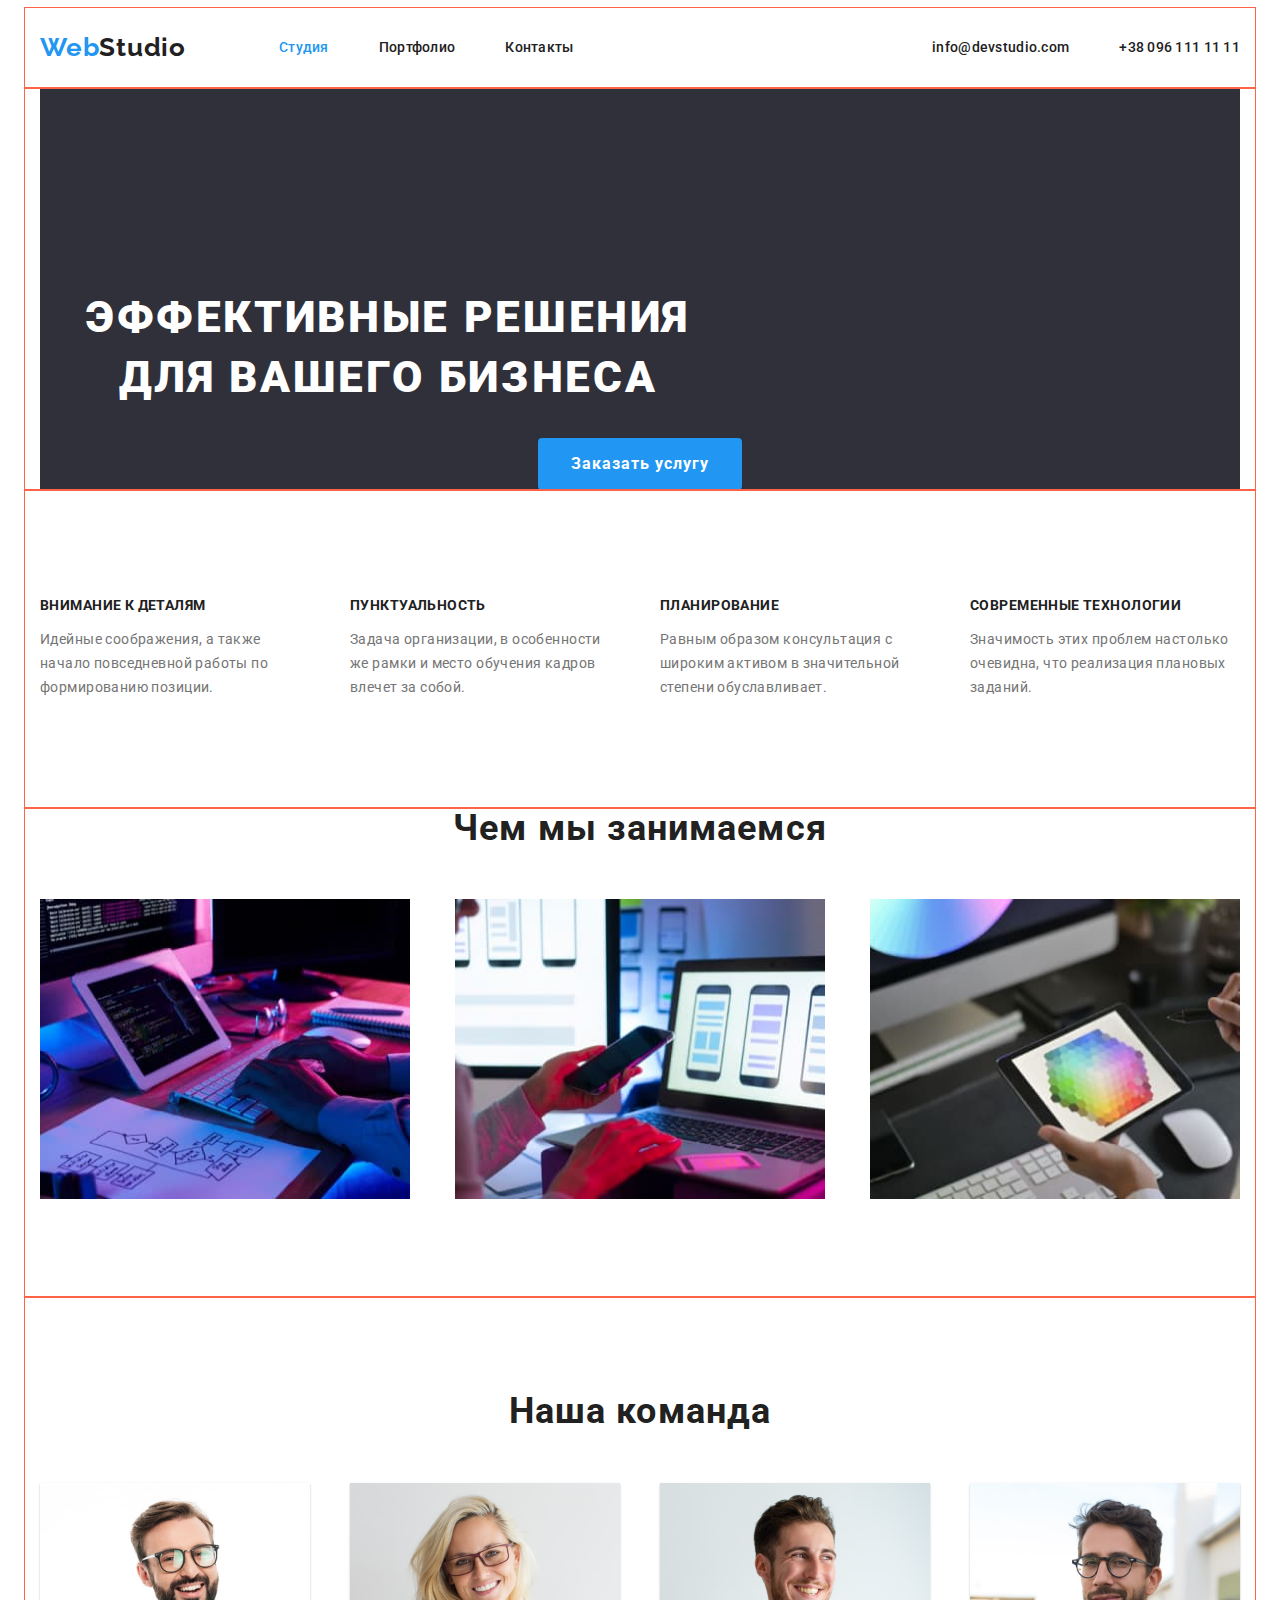
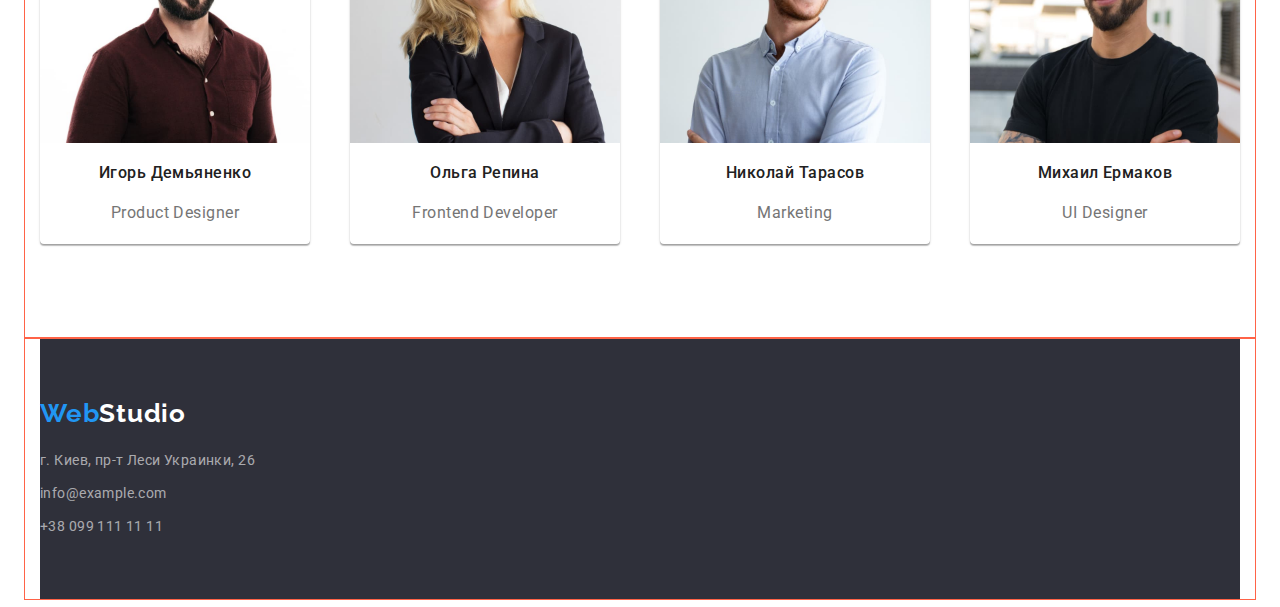
==== index.html @ ff55be80 "Добавляет флекс-боксы на первую и вторую страницу" ====
<!DOCTYPE html>
<html lang="ru">
  <head>
    <meta charset="UTF-8" />
    <meta http-equiv="X-UA-Compatible" content="IE=edge" />
    <meta name="viewport" content="width=device-width, initial-scale=1.0" />
    <link rel="preconnect" href="https://fonts.googleapis.com" />
    <link rel="preconnect" href="https://fonts.gstatic.com" crossorigin />
    <link
      href="https://fonts.googleapis.com/css2?family=Raleway:wght@700&family=Roboto:wght@400;500;700;900&display=swap"
      rel="stylesheet"
    />
    <link rel="stylesheet" href="https://cdnjs.cloudflare.com/ajax/libs/modern-normalize/1.1.0/modern-normalize.min.css" integrity="sha512-wpPYUAdjBVSE4KJnH1VR1HeZfpl1ub8YT/NKx4PuQ5NmX2tKuGu6U/JRp5y+Y8XG2tV+wKQpNHVUX03MfMFn9Q==" crossorigin="anonymous" referrerpolicy="no-referrer" />    <link rel="stylesheet" href="./css/style.css" />
    <title>WebStudio</title>
  </head>
  <body>
    <!-- Шапка сайта -->
    <div class="container">
      <header class="head-nav">
        <nav class="nav-logo">
          <a href="./index.html" class="logo link"
            >Web<Studio class="logoblack">Studio</span></a
          >
          <ul class="site-nav list">
            <li class="site-nav-item"><a href="./index.html" class="link current">Студия</a></li>
            <li class="site-nav-item"><a href="./portfolio.html" class="link">Портфолио</a></li>
            <li class="site-nav-item"><a href="" class="link">Контакты</a></li>
          </ul>
        </nav>
        <ul class="site-nav-contacts list">
          <li class="site-contact-item"><a href="" class="link link-contact">info@devstudio.com</a></li>
          <li class="site-contact-item"><a href="" class="link link-contact">+38 096 111 11 11</a></li>
        </ul>
    </header>
    </div>
    <main>
      <!-- Секция с банером -->
      <div class="container">
         <section class="promo">
          <h1 class="h1">Эффективные решения для вашего бизнеса</h1>
          <button type="button" class="btn-hero">Заказать услугу</button>
        </section>
      </div>
      <!-- Секция с преимуществоми -->
      <div class="container">
        <section class="features">
        <h2 hidden class="section-title">Особенности</h2>
        <ul class="list futures-section">
          <li class="futures-list">
            <h3 class="features-title">Внимание к деталям</h3>
            <p class="features-p">
              Идейные соображения, а также начало повседневной работы по
              формированию позиции.
            </p>
          </li>
          <li class="futures-list">
            <h3 class="features-title">Пунктуальность</h3>
            <p class="features-p">
              Задача организации, в особенности же рамки и место обучения кадров
              влечет за собой.
            </p>
          </li>
          <li class="futures-list">
            <h3 class="features-title">Планирование</h3>
            <p class="features-p">
              Равным образом консультация с широким активом в значительной
              степени обуславливает.
            </p>
          </li>
          <li class="futures-list">
            <h3 class="features-title">Современные технологии</h3>
            <p class="features-p">
              Значимость этих проблем настолько очевидна, что реализация
              плановых заданий.
            </p>
          </li>
        </ul>
      </section>
      </div>
      <!-- Секция "Чем занимаемся" -->
      <div class="container">
        <section class="activity">
        <h2 class="title-section">Чем мы занимаемся</h2>
        <ul class="section-product list">
          <li>
            <a href=""
              ><img
                src="./images/box-1.jpg"
                alt="Поддержка"
                width="370"
                height="300"
              />
            </a>
          </li>
          <li>
            <a href=""
              ><img
                src="./images/box-2.jpg"
                alt="Модернизация"
                width="370"
                height="300"
              />
            </a>
          </li>
          <li>
            <a href=""
              ><img
                src="./images/box-3.jpg"
                alt="Оптимизация"
                width="370"
                height="300"
              />
            </a>
          </li>
        </ul>
      </section>
      </div>
      <!-- Наша команда -->
      <div class="container">
        <section class="team">
        <h2 class="title-section">Наша команда</h2>
        <ul class="section-team list">
          <li class="team-list">
            <img
              src="./images/img-1.jpg"
              alt="Игорь Демьяненко"
              width="270"
              height="260"
            />
            <h3 class="title-team">Игорь Демьяненко</h3>
            <p lang="en" class="team-p">Product Designer</p>
          </li>
          <li class="team-list">
            <img
              src="./images/img-2.jpg"
              alt="Ольга Репина"
              width="270"
              height="260"
            />
            <h3 class="title-team">Ольга Репина</h3>
            <p lang="en" class="team-p">Frontend Developer</p>
          </li>
          <li class="team-list">
            <img
              src="./images/img-3.jpg"
              alt="Николай Тарасов"
              width="270"
              height="260"
            />
            <h3 class="title-team">Николай Тарасов</h3>
            <p lang="en" class="team-p">Marketing</p>
          </li>
          <li class="team-list">
            <img
              src="./images/img-4.jpg"
              alt="Михаил Ермаков"
              width="270"
              height="260"
            />
            <h3 class="title-team">Михаил Ермаков</h3>
            <p lang="en" class="team-p">UI Designer</p>
          </li>
        </ul>
      </section>
      </div>
    </main>
    <!-- Футер -->
   <div class="container">
      <footer class="footer">
      <a href="./index.html" class="logo link"
        >Web<span class="logo-white">Studio</span></a
      >
      <address>
        <ul class="address-list list">
          <li class="address-item"><a href="" class="link address-contact">г. Киев, пр-т Леси Украинки, 26</a></li>
          <li class="address-item"><a href="mailto:info@example.com" class="link address-contact">info@example.com</a></li>
          <li class="address-item"><a href="tel:+380991111111" class="link address-contact">+38 099 111 11 11</a></li>
        </ul>
      </address>
    </footer>
   </div>
  </body>
</html>
---- css/style.css ----
:root {
  --primary-text-color: #212121;
  --secondary-text-color: #757575;
  --accent-color: #2196f3;
  --h1-color: #ffffff;
  --footer-color: #2f303a;
  --footer-address: rgba(255, 255, 255, 0.6);
  --background-filter: #f5f4fa;
}

body {
  color: var(--primary-text-color);
  font-family: Roboto, sans-serif;
}

.container {
  margin-left: auto;
  margin-right: auto;
  width: 1200px;
  padding-left: 15px;
  padding-right: 15px;
  outline: 1px solid tomato;
}

.list {
  padding: 0;
  margin: 0;
  list-style: none;
}

.link {
  text-decoration: none;
}

.section-title {
  margin: 0;
}

/* -----Хедер----- */
/* -----Лого----- */

.head-nav {
  display: flex;
  align-items: center;
}

.nav-logo {
  display: flex;
}

.nav-logo .link {
  padding-top: 24px;
  padding-bottom: 25px;
}

.logo {
  color: var(--accent-color);
  font-family: Raleway;
  font-weight: 700;
  font-size: 26px;
  line-height: 1.2;
  letter-spacing: 0.03em;
}

.logo .logoblack {
  color: var(--primary-text-color);
}

.logo .logo-white {
  color: var(--h1-color);
}
/* Навигация */
.site-nav {
  display: flex;
  margin-left: 93px;
}

.site-nav .site-nav-item + .site-nav-item {
  margin-left: 50px;
}

.site-nav .link {
  display: block;
  padding-top: 32px;
  padding-bottom: 32px;

  color: var(--primary-text-color);
  font-weight: 500;
  font-size: 14px;
  line-height: 1.14;
  letter-spacing: 0.02em;
}

.site-nav .link.current {
  color: var(--accent-color);
}

.site-nav .link:hover,
.site-nav .link:focus {
  color: var(--accent-color);
}

.site-nav-contacts {
  display: flex;
  margin-left: auto;
}

.site-contact-item + .site-contact-item {
  padding-left: 50px;
}

.site-nav-contacts .link {
  display: block;
  padding-top: 32px;
  padding-bottom: 32px;
  color: var(--primary-text-color);
  font-weight: 500;
  font-size: 14px;
  line-height: 1.14;
  letter-spacing: 0.02em;
}

.site-nav-contacts .link.current {
  color: var(--accent-color);
}

.site-nav-contacts .link:hover,
.site-nav-contacts .link:focus {
  color: var(--accent-color);
}

/* Контакты */
.site-nav .link-contact {
  color: var(--secondary-text-color);
  font-weight: 500;
  font-size: 14px;
  line-height: 1.14;
  letter-spacing: 0.02em;
}

.site-nav .link-contact:hover,
.site-nav .link-contact:focus {
  color: var(--accent-color);
}

/* Main */

.promo {
  background-color: var(--footer-color);
  text-align: center;
}

.h1 {
  /* display: block; */
  width: 696px;
  margin-top: 0;
  margin-bottom: 0;
  padding-top: 200px;
  padding-bottom: 30px;

  color: var(--h1-color);
  font-weight: 900;
  font-size: 44px;
  line-height: 1.36;
  text-align: center;
  letter-spacing: 0.06em;
  text-transform: uppercase;
}

.btn-hero {
  display: inline-block;
  border-radius: 4px;
  border: 1px solid transparent;
  padding-top: 10px;
  padding-right: 32px;
  padding-bottom: 10px;
  padding-left: 32px;
  min-width: 200px;

  background-color: var(--accent-color);
  color: var(--h1-color);
  font-family: Roboto;
  font-style: normal;
  font-weight: 700;
  font-size: 16px;
  line-height: 1.9;
  letter-spacing: 0.06em;
  align-items: center;
  text-align: center;
  cursor: pointer;
}

/* Особенности */

.futures-section {
  display: flex;
  justify-content: space-between;
  padding-top: 94px;
  padding-bottom: 94px;
}

/* .futures-list + .futures-list {
  margin-left: 30px;
}
 */
.futures-list {
  width: 270px;
}

.features-title {
  color: var(--primary-text-color);
  font-weight: 700;
  font-size: 14px;
  line-height: 1.14;
  letter-spacing: 0.03em;
  text-transform: uppercase;
}

.features-p {
  color: var(--secondary-text-color);
  font-size: 14px;
  line-height: 1.7;
  letter-spacing: 0.03em;
}

/* Чем занимаемся */

.section-product {
  display: flex;
  justify-content: space-between;
  padding-top: 50px;
  padding-bottom: 94px;
}

.title-section {
  margin-top: 0;
  margin-bottom: 0;
  color: var(--primary-text-color);
  font-weight: 700;
  font-size: 36px;
  line-height: 1.16;
  text-align: center;
  letter-spacing: 0.03em;
}

/* Команда */

.team .title-section {
  padding-top: 94px;
  padding-bottom: 50px;
}

.title-team {
  color: var(--primary-text-color);
  font-weight: 500;
  font-size: 16px;
  line-height: 1.19;
  text-align: center;
  letter-spacing: 0.03em;
}

.section-team {
  display: flex;
  justify-content: space-between;
  padding-bottom: 94px;
}

.team-list {
  box-shadow: 0px 1px 3px rgba(0, 0, 0, 0.12), 0px 1px 1px rgba(0, 0, 0, 0.14),
    0px 2px 1px rgba(0, 0, 0, 0.2);
  border-radius: 0px 0px 4px 4px;
}

.team-p {
  color: var(--secondary-text-color);
  font-size: 16px;
  line-height: 1.87;
  text-align: center;
  letter-spacing: 0.03em;
}

/* Футтер */

.footer {
  background-color: var(--footer-color);
}

.footer .logo {
  display: block;
  padding-top: 60px;
  padding-bottom: 20px;
}

.address-list {
  display: flex;
  flex-direction: column;
  padding-bottom: 60px;
}

.address-contact {
  color: var(--footer-address);
  font-style: normal;
  font-size: 14px;
  line-height: 1.71;
  letter-spacing: 0.03em;
}

.address-list .address-item + .address-item {
  margin-top: 9px;
}

.address-contact:hover,
.address-contact:focus {
  color: var(--h1-color);
}

/* Плитки второй страницы */

.filter-list {
  display: flex;
  justify-content: center;
  padding-top: 94px;
  padding-bottom: 50px;
}

.btn-filter {
  display: inline-block;
  background-color: var(--background-filter);
  height: 38px;
  border-radius: 4px;
  border: 1px solid transparent;
  padding: 6px 22px;

  font-family: Roboto;
  font-style: normal;
  font-weight: 500;
  font-size: 16px;
  line-height: 1.62;
  text-align: center;
  letter-spacing: 0.03em;
  cursor: pointer;
}

.btn-filter:hover,
.btn-filter:focus {
  background-color: var(--accent-color);
  color: var(--background-filter);
}

.filter-item {
  display: inline-block;
}

.filter-list .filter-item + .filter-item {
  padding-left: 8px;
}

.card {
  display: flex;
  flex-wrap: wrap;
  width: calc((100% - 60px) / 3);
}

.card-item {
  width: 370px;
}

.heading-card {
  color: var(--primary-text-color);
  font-weight: 700;
  font-size: 18px;
  line-height: 2;
  letter-spacing: 0.06em;
}

.description-card {
  color: var(--secondary-text-color);
  font-weight: 400;
  font-size: 16px;
  line-height: 1.87;
  letter-spacing: 0.03em;
}
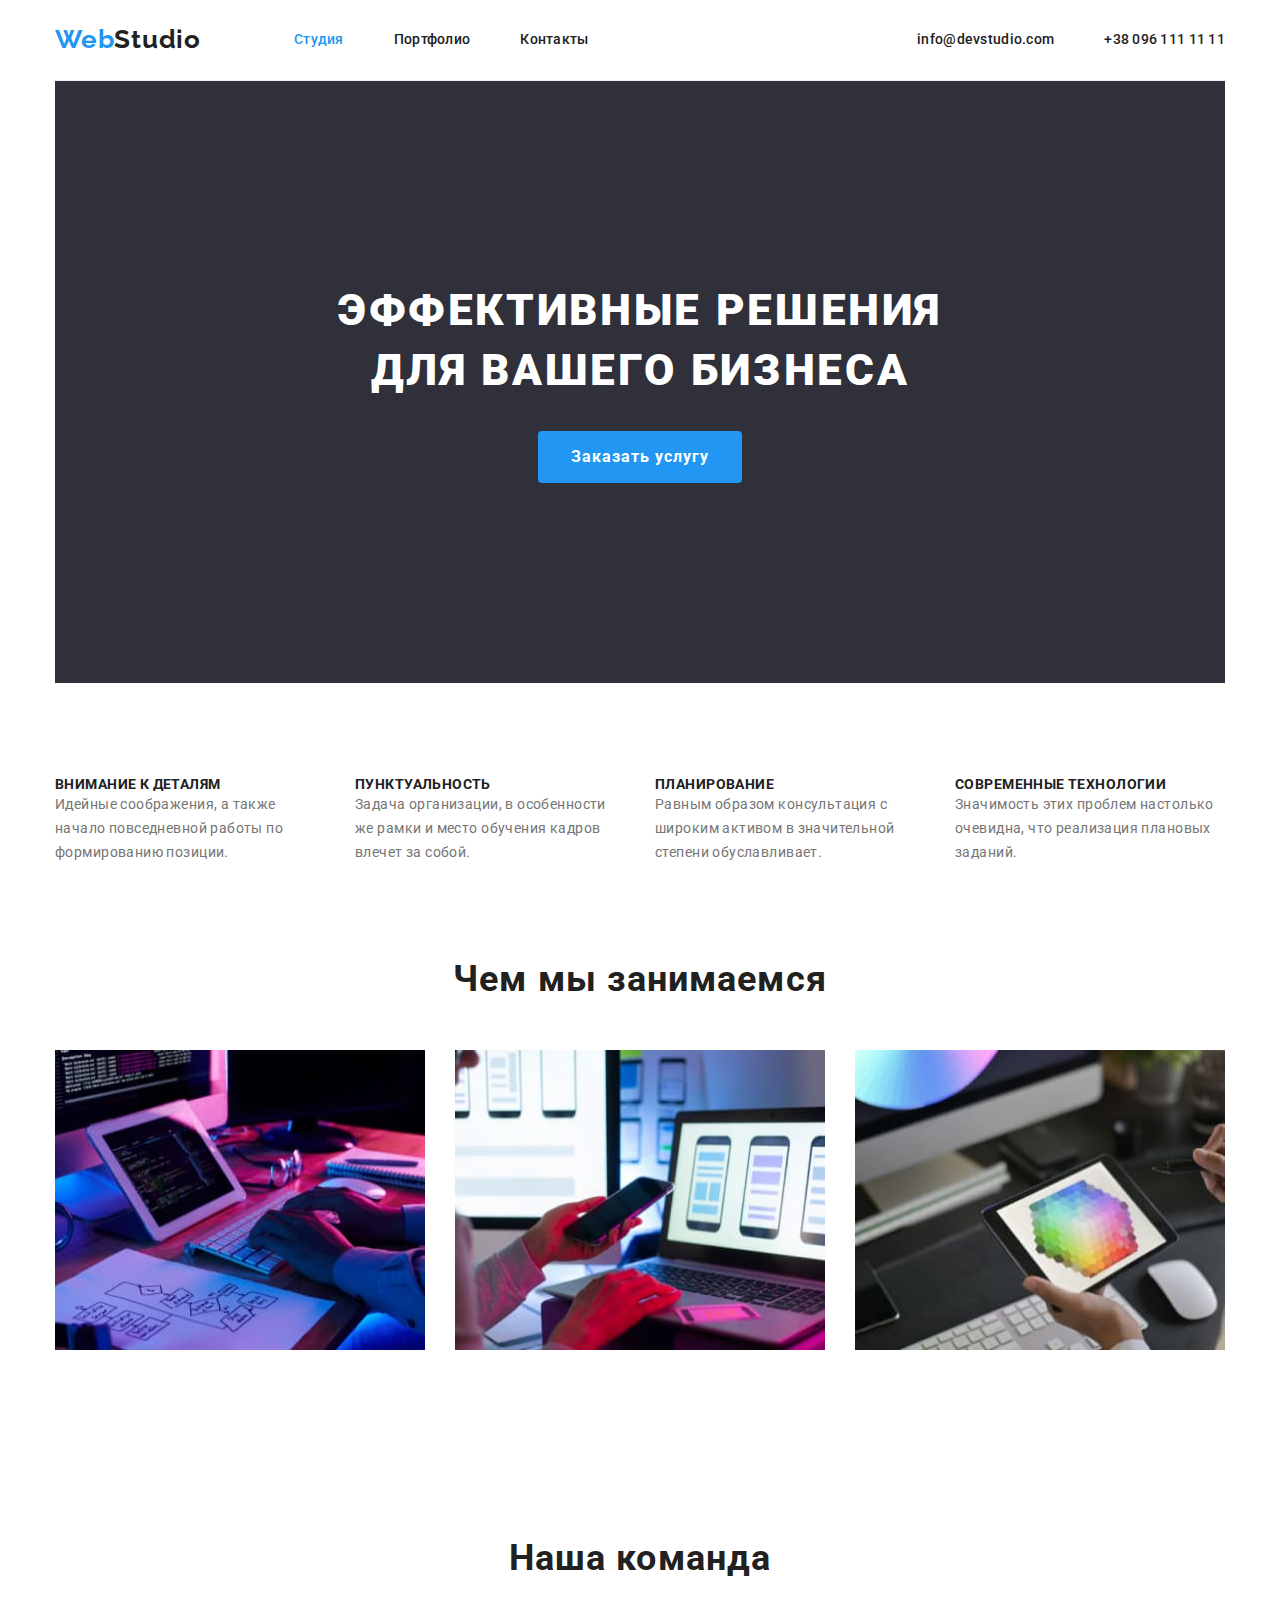
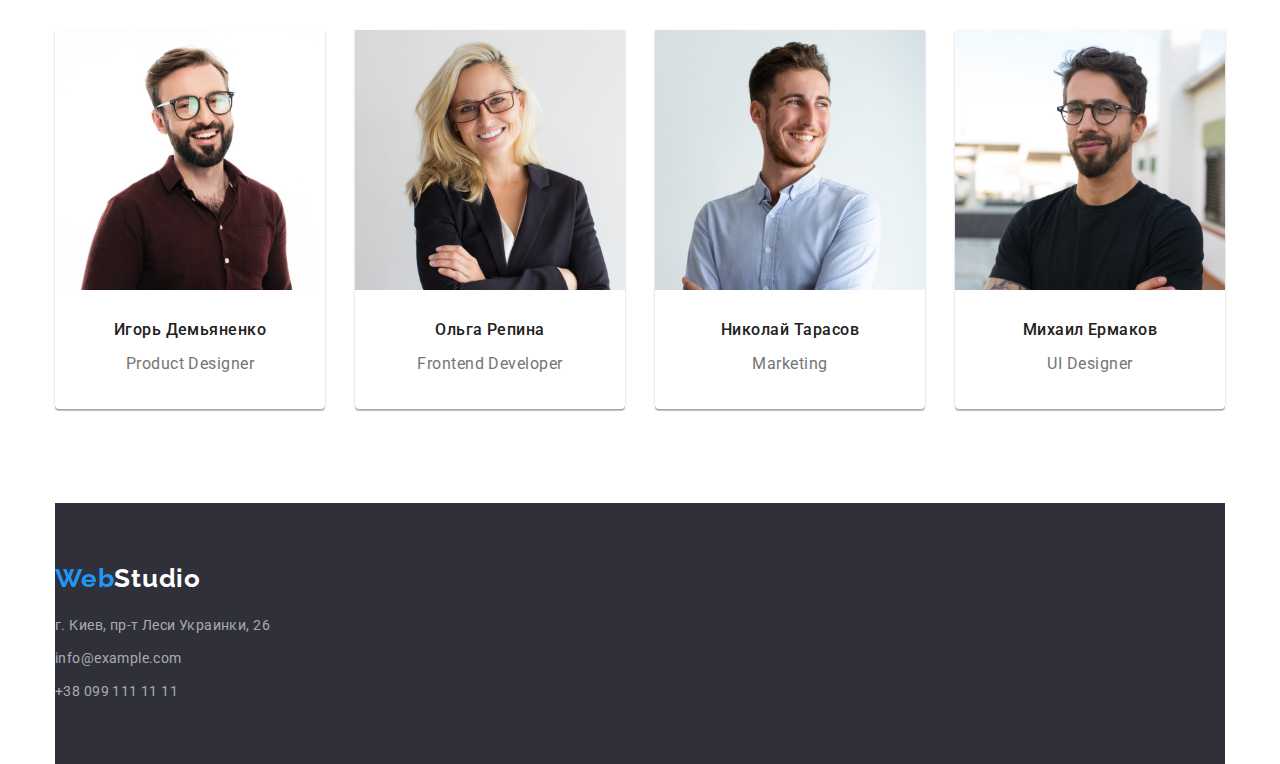
==== commit 79104d9a: "Добавляет финальную разметку страницы" ====
--- a/index.html
+++ b/index.html
@@ -10,7 +10,9 @@
       href="https://fonts.googleapis.com/css2?family=Raleway:wght@700&family=Roboto:wght@400;500;700;900&display=swap"
       rel="stylesheet"
     />
+    <link rel="stylesheet" href="./css/reset.css">
     <link rel="stylesheet" href="https://cdnjs.cloudflare.com/ajax/libs/modern-normalize/1.1.0/modern-normalize.min.css" integrity="sha512-wpPYUAdjBVSE4KJnH1VR1HeZfpl1ub8YT/NKx4PuQ5NmX2tKuGu6U/JRp5y+Y8XG2tV+wKQpNHVUX03MfMFn9Q==" crossorigin="anonymous" referrerpolicy="no-referrer" />    <link rel="stylesheet" href="./css/style.css" />
+    <link rel="stylesheet" href="./css/reset.css">
     <title>WebStudio</title>
   </head>
   <body>
--- a/css/style.css
+++ b/css/style.css
@@ -13,13 +13,16 @@
   font-family: Roboto, sans-serif;
 }
 
+img {
+  display: block;
+}
+
 .container {
   margin-left: auto;
   margin-right: auto;
   width: 1200px;
   padding-left: 15px;
   padding-right: 15px;
-  outline: 1px solid tomato;
 }
 
 .list {
@@ -32,9 +35,9 @@
   text-decoration: none;
 }
 
-.section-title {
+/* .section-title {
   margin: 0;
-}
+} */
 
 /* -----Хедер----- */
 /* -----Лого----- */
@@ -42,6 +45,7 @@
 .head-nav {
   display: flex;
   align-items: center;
+  border-bottom: 1px solid #ececec;
 }
 
 .nav-logo {
@@ -151,12 +155,10 @@
 }
 
 .h1 {
-  /* display: block; */
+  display: block;
   width: 696px;
-  margin-top: 0;
-  margin-bottom: 0;
+  margin: 0 auto;
   padding-top: 200px;
-  padding-bottom: 30px;
 
   color: var(--h1-color);
   font-weight: 900;
@@ -176,6 +178,8 @@
   padding-bottom: 10px;
   padding-left: 32px;
   min-width: 200px;
+  margin-top: 30px;
+  margin-bottom: 200px;
 
   background-color: var(--accent-color);
   color: var(--h1-color);
@@ -251,6 +255,9 @@
 }
 
 .title-team {
+  padding-top: 30px;
+  padding-bottom: 10px;
+
   color: var(--primary-text-color);
   font-weight: 500;
   font-size: 16px;
@@ -263,6 +270,7 @@
   display: flex;
   justify-content: space-between;
   padding-bottom: 94px;
+  text-align: center;
 }
 
 .team-list {
@@ -272,6 +280,8 @@
 }
 
 .team-p {
+  padding-bottom: 30px;
+
   color: var(--secondary-text-color);
   font-size: 16px;
   line-height: 1.87;
@@ -358,11 +368,18 @@
 .card {
   display: flex;
   flex-wrap: wrap;
-  width: calc((100% - 60px) / 3);
+  justify-content: space-between;
+  padding-bottom: 94px;
+  /* width: calc((100% - 60px) / 3); */
 }
 
 .card-item {
   width: 370px;
+  margin-bottom: 30px;
+}
+
+.card-item:nth-last-child(-n + 3) {
+  margin-bottom: 0;
 }
 
 .heading-card {
@@ -371,6 +388,8 @@
   font-size: 18px;
   line-height: 2;
   letter-spacing: 0.06em;
+  margin: 0;
+  padding-top: 20px;
 }
 
 .description-card {
@@ -379,4 +398,12 @@
   font-size: 16px;
   line-height: 1.87;
   letter-spacing: 0.03em;
-}
+  margin: 0;
+  padding-bottom: 20px;
+}
+
+.card-sign {
+  border: 1px solid #eeeeee;
+  box-sizing: border-box;
+  padding-left: 24px;
+}
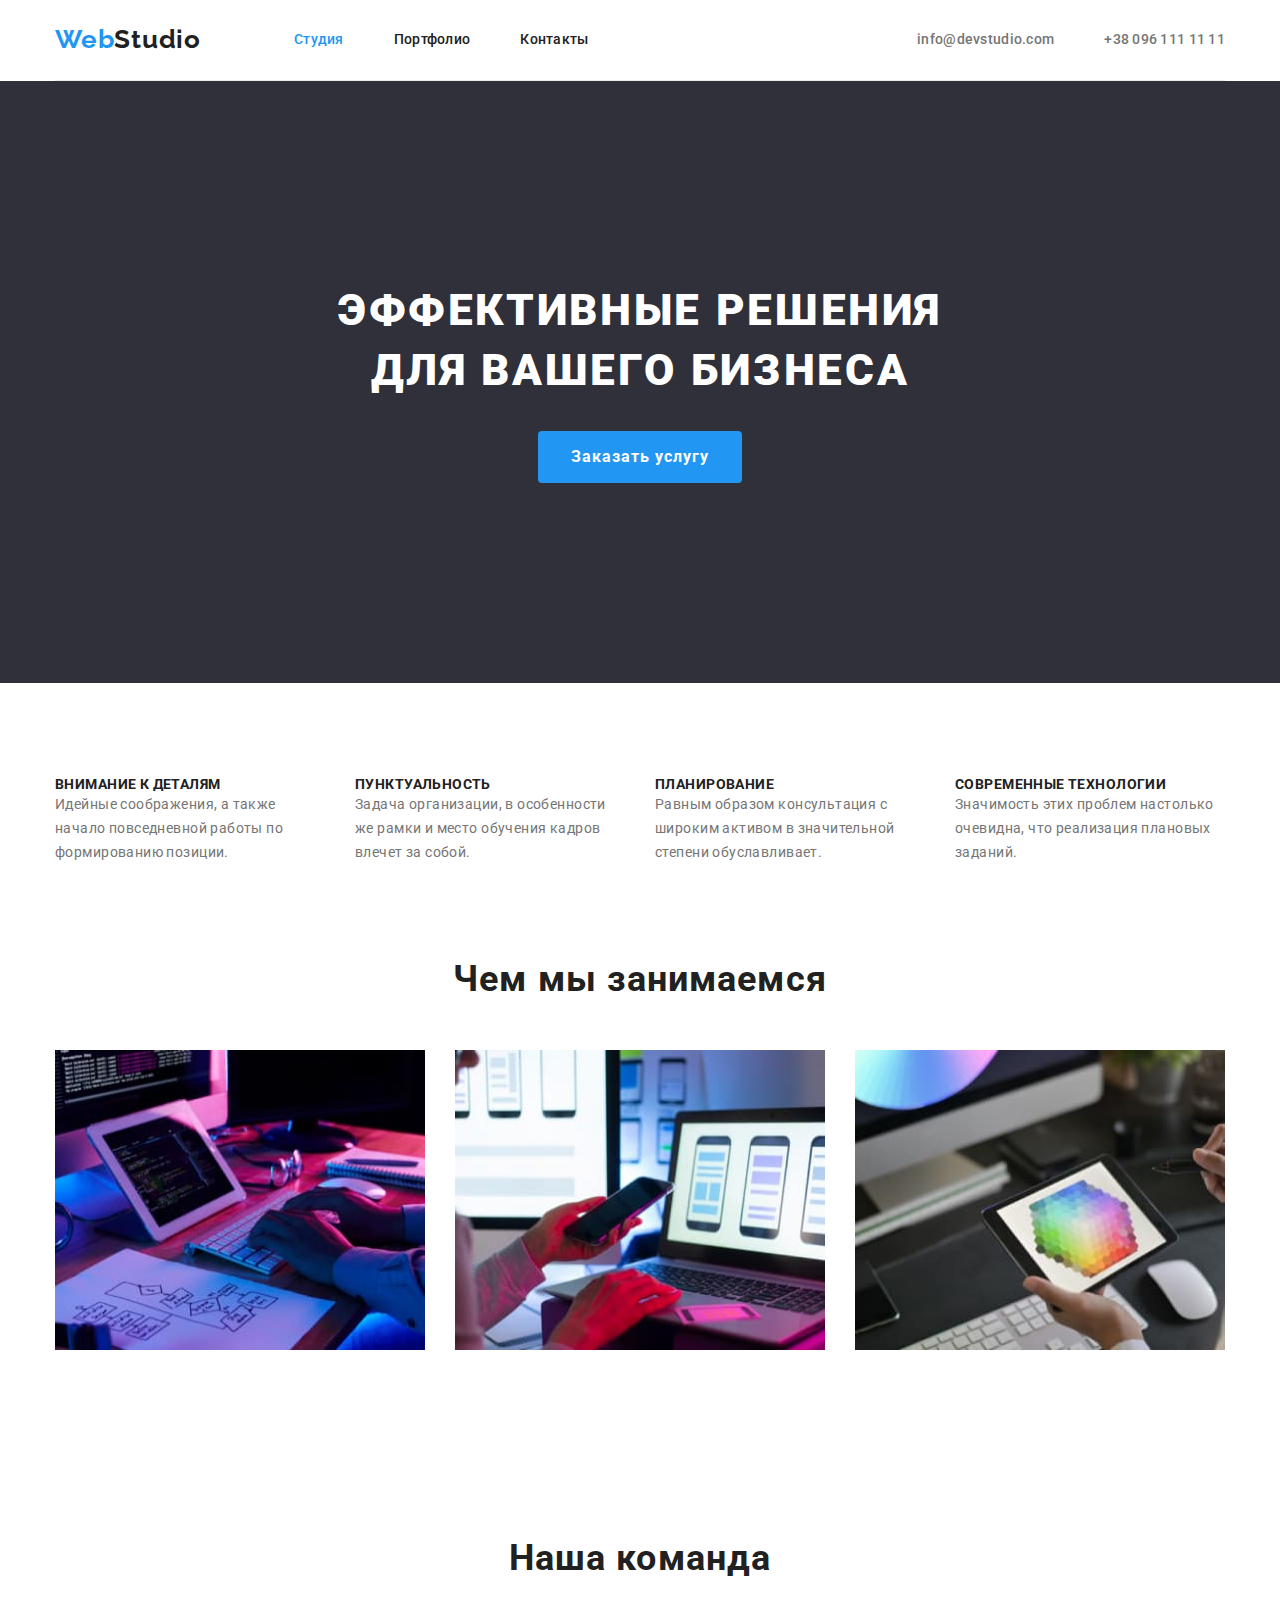
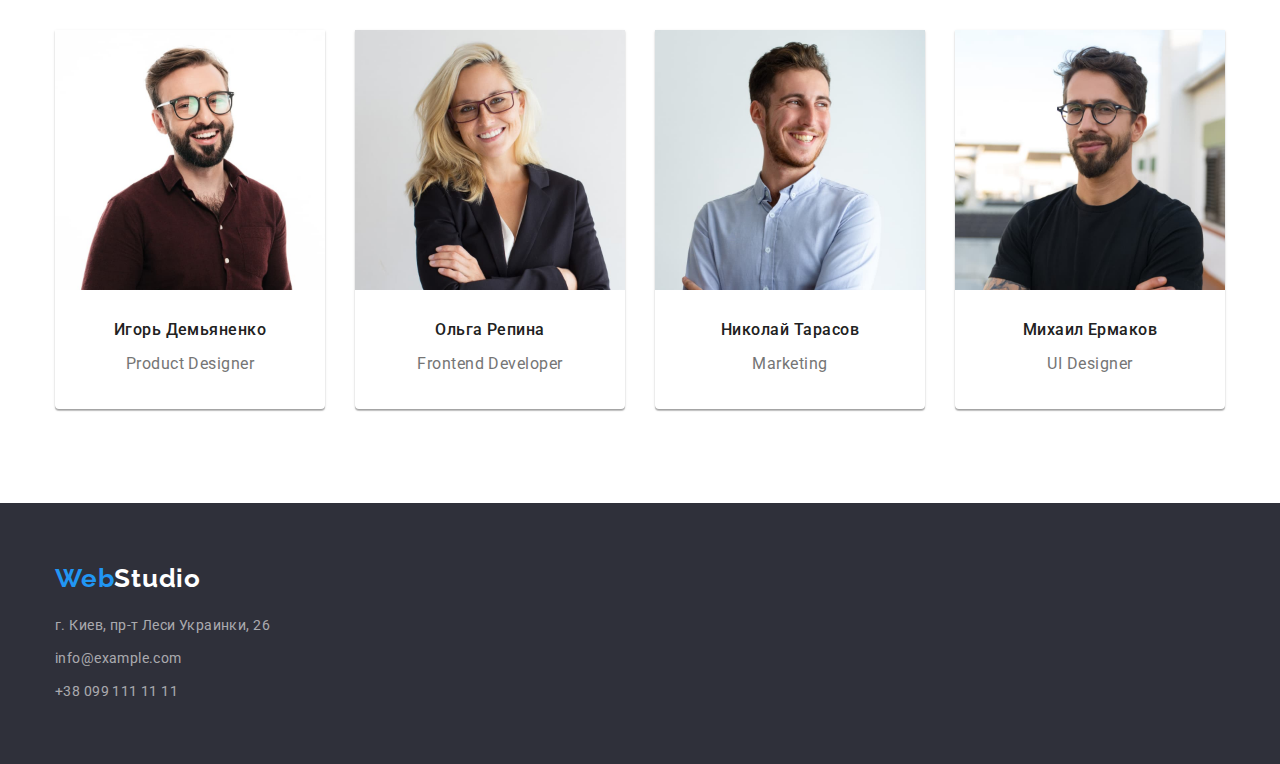
==== commit ae5976da: "Исправлены неполадки с фоном" ====
--- a/index.html
+++ b/index.html
@@ -37,12 +37,12 @@
     </div>
     <main>
       <!-- Секция с банером -->
-      <div class="container">
          <section class="promo">
+           <div class="container">
           <h1 class="h1">Эффективные решения для вашего бизнеса</h1>
           <button type="button" class="btn-hero">Заказать услугу</button>
+          </div>
         </section>
-      </div>
       <!-- Секция с преимуществоми -->
       <div class="container">
         <section class="features">
@@ -167,8 +167,8 @@
       </div>
     </main>
     <!-- Футер -->
-   <div class="container">
-      <footer class="footer">
+    <footer class="footer">
+    <div class="container">
       <a href="./index.html" class="logo link"
         >Web<span class="logo-white">Studio</span></a
       >
@@ -179,7 +179,7 @@
           <li class="address-item"><a href="tel:+380991111111" class="link address-contact">+38 099 111 11 11</a></li>
         </ul>
       </address>
-    </footer>
-   </div>
+     </div>
+   </footer>
   </body>
 </html>
--- a/css/style.css
+++ b/css/style.css
@@ -117,7 +117,7 @@
   display: block;
   padding-top: 32px;
   padding-bottom: 32px;
-  color: var(--primary-text-color);
+  color: var(--secondary-text-color);
   font-weight: 500;
   font-size: 14px;
   line-height: 1.14;
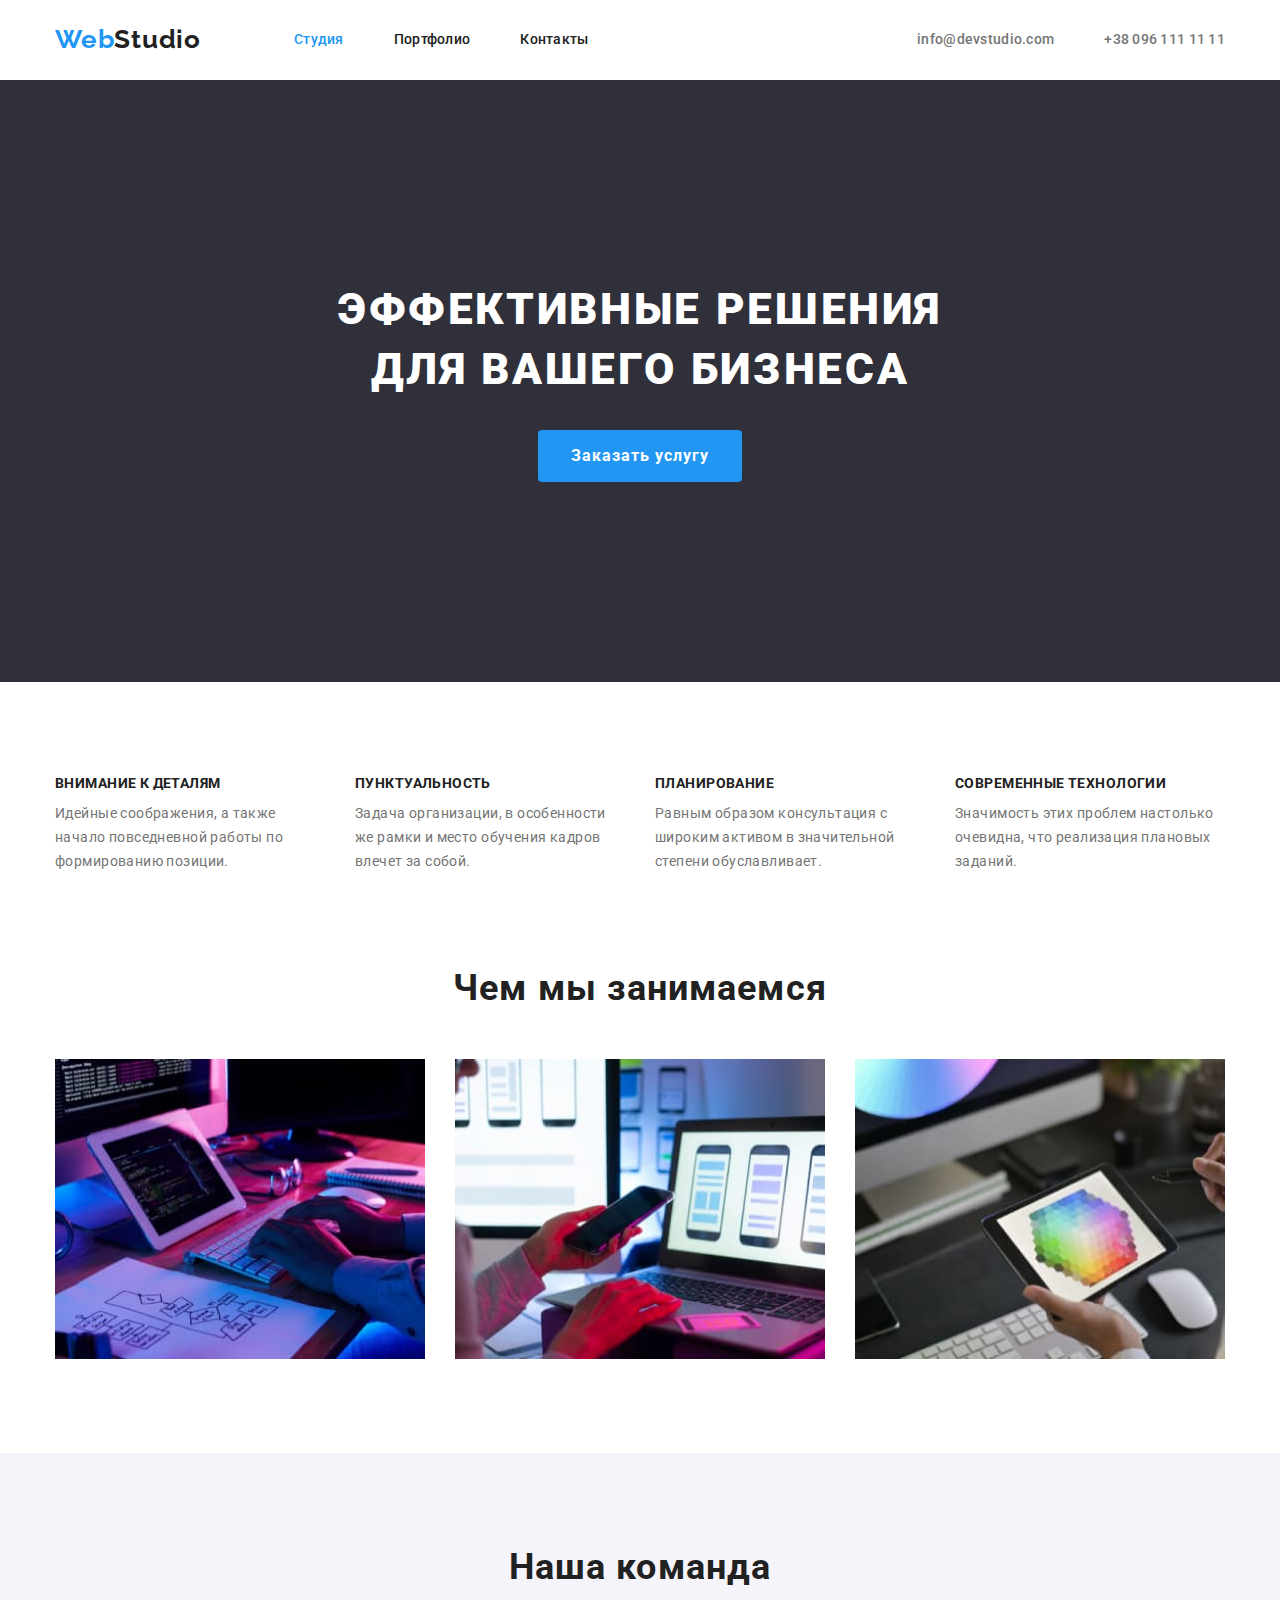
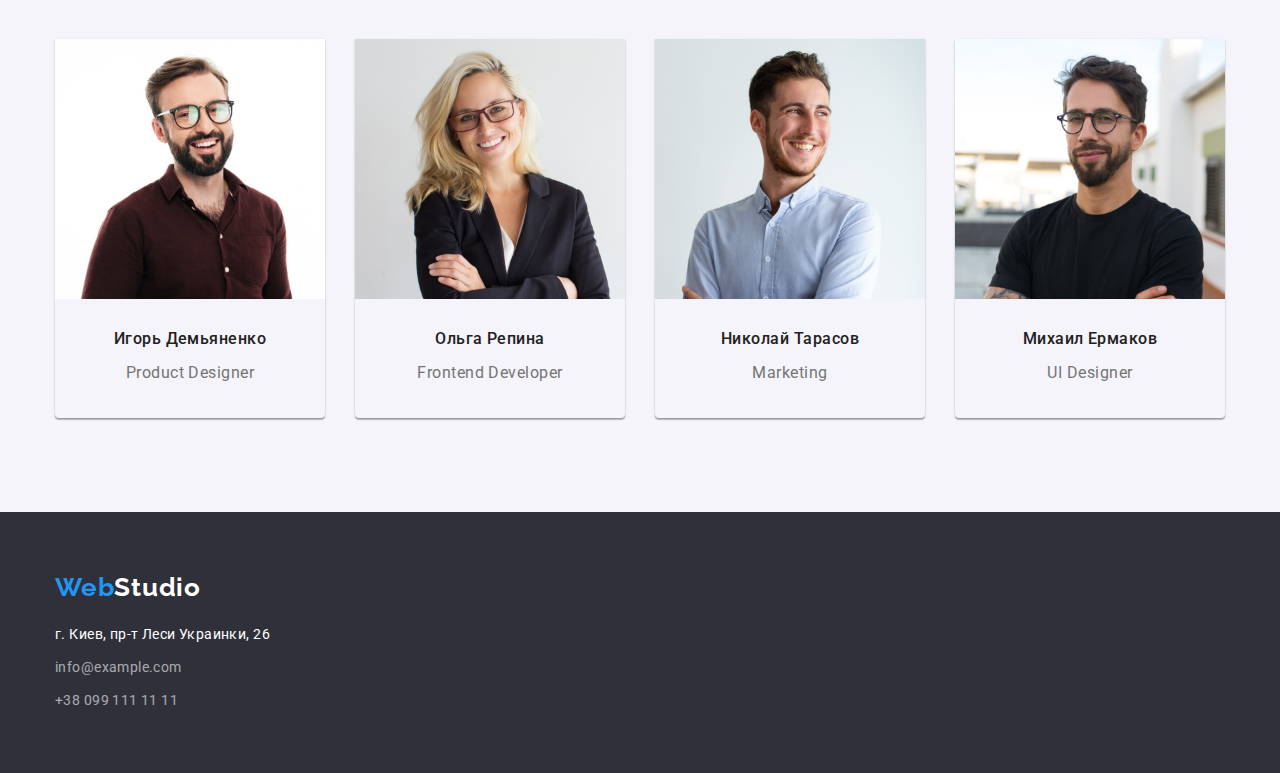
==== commit 426fd400: "Правки в стилях и верстке" ====
--- a/index.html
+++ b/index.html
@@ -39,132 +39,132 @@
       <!-- Секция с банером -->
          <section class="promo">
            <div class="container">
-          <h1 class="h1">Эффективные решения для вашего бизнеса</h1>
-          <button type="button" class="btn-hero">Заказать услугу</button>
+            <h1 class="h1">Эффективные решения для вашего бизнеса</h1>
+            <button type="button" class="btn-hero">Заказать услугу</button>
           </div>
         </section>
       <!-- Секция с преимуществоми -->
-      <div class="container">
         <section class="features">
-        <h2 hidden class="section-title">Особенности</h2>
-        <ul class="list futures-section">
-          <li class="futures-list">
-            <h3 class="features-title">Внимание к деталям</h3>
-            <p class="features-p">
-              Идейные соображения, а также начало повседневной работы по
-              формированию позиции.
-            </p>
-          </li>
-          <li class="futures-list">
-            <h3 class="features-title">Пунктуальность</h3>
-            <p class="features-p">
-              Задача организации, в особенности же рамки и место обучения кадров
-              влечет за собой.
-            </p>
-          </li>
-          <li class="futures-list">
-            <h3 class="features-title">Планирование</h3>
-            <p class="features-p">
-              Равным образом консультация с широким активом в значительной
-              степени обуславливает.
-            </p>
-          </li>
-          <li class="futures-list">
-            <h3 class="features-title">Современные технологии</h3>
-            <p class="features-p">
-              Значимость этих проблем настолько очевидна, что реализация
-              плановых заданий.
-            </p>
-          </li>
-        </ul>
+          <div class="container">
+            <h2 hidden class="section-title">Особенности</h2>
+            <ul class="list futures-section">
+              <li class="futures-list">
+                <h3 class="features-title">Внимание к деталям</h3>
+                <p class="features-p">
+                  Идейные соображения, а также начало повседневной работы по
+                  формированию позиции.
+                </p>
+              </li>
+              <li class="futures-list">
+                <h3 class="features-title">Пунктуальность</h3>
+                <p class="features-p">
+                  Задача организации, в особенности же рамки и место обучения кадров
+                  влечет за собой.
+                </p>
+              </li>
+              <li class="futures-list">
+                <h3 class="features-title">Планирование</h3>
+                <p class="features-p">
+                  Равным образом консультация с широким активом в значительной
+                  степени обуславливает.
+                </p>
+              </li>
+              <li class="futures-list">
+                <h3 class="features-title">Современные технологии</h3>
+                <p class="features-p">
+                  Значимость этих проблем настолько очевидна, что реализация
+                  плановых заданий.
+                </p>
+              </li>
+            </ul>
+          </div>
+        </section>
+      <!-- Секция "Чем занимаемся" -->
+        <section class="activity">
+          <div class="container">
+            <h2 class="title-section">Чем мы занимаемся</h2>
+            <ul class="section-product list">
+              <li>
+                <a href=""
+                  ><img
+                    src="./images/box-1.jpg"
+                    alt="Поддержка"
+                    width="370"
+                    height="300"
+                  />
+                </a>
+              </li>
+              <li>
+                <a href=""
+                  ><img
+                    src="./images/box-2.jpg"
+                    alt="Модернизация"
+                    width="370"
+                    height="300"
+                  />
+                </a>
+              </li>
+              <li>
+                <a href=""
+                  ><img
+                    src="./images/box-3.jpg"
+                    alt="Оптимизация"
+                    width="370"
+                    height="300"
+                  />
+                </a>
+              </li>
+            </ul>
+          </div>
+        </section>
+      <!-- Наша команда -->
+        <section class="team">
+           <div class="container">
+            <h2 class="title-section">Наша команда</h2>
+              <ul class="section-team list">
+                <li class="team-list">
+                  <img
+                    src="./images/img-1.jpg"
+                    alt="Игорь Демьяненко"
+                    width="270"
+                    height="260"
+                  />
+                  <h3 class="title-team">Игорь Демьяненко</h3>
+                  <p lang="en" class="team-p">Product Designer</p>
+                </li>
+                <li class="team-list">
+                  <img
+                    src="./images/img-2.jpg"
+                    alt="Ольга Репина"
+                    width="270"
+                    height="260"
+                  />
+                  <h3 class="title-team">Ольга Репина</h3>
+                  <p lang="en" class="team-p">Frontend Developer</p>
+                </li>
+                <li class="team-list">
+                  <img
+                    src="./images/img-3.jpg"
+                    alt="Николай Тарасов"
+                    width="270"
+                    height="260"
+                  />
+                  <h3 class="title-team">Николай Тарасов</h3>
+                  <p lang="en" class="team-p">Marketing</p>
+                </li>
+                <li class="team-list">
+                  <img
+                    src="./images/img-4.jpg"
+                    alt="Михаил Ермаков"
+                    width="270"
+                    height="260"
+                  />
+                  <h3 class="title-team">Михаил Ермаков</h3>
+                  <p lang="en" class="team-p">UI Designer</p>
+                </li>
+              </ul>
+        </div>
       </section>
-      </div>
-      <!-- Секция "Чем занимаемся" -->
-      <div class="container">
-        <section class="activity">
-        <h2 class="title-section">Чем мы занимаемся</h2>
-        <ul class="section-product list">
-          <li>
-            <a href=""
-              ><img
-                src="./images/box-1.jpg"
-                alt="Поддержка"
-                width="370"
-                height="300"
-              />
-            </a>
-          </li>
-          <li>
-            <a href=""
-              ><img
-                src="./images/box-2.jpg"
-                alt="Модернизация"
-                width="370"
-                height="300"
-              />
-            </a>
-          </li>
-          <li>
-            <a href=""
-              ><img
-                src="./images/box-3.jpg"
-                alt="Оптимизация"
-                width="370"
-                height="300"
-              />
-            </a>
-          </li>
-        </ul>
-      </section>
-      </div>
-      <!-- Наша команда -->
-      <div class="container">
-        <section class="team">
-        <h2 class="title-section">Наша команда</h2>
-        <ul class="section-team list">
-          <li class="team-list">
-            <img
-              src="./images/img-1.jpg"
-              alt="Игорь Демьяненко"
-              width="270"
-              height="260"
-            />
-            <h3 class="title-team">Игорь Демьяненко</h3>
-            <p lang="en" class="team-p">Product Designer</p>
-          </li>
-          <li class="team-list">
-            <img
-              src="./images/img-2.jpg"
-              alt="Ольга Репина"
-              width="270"
-              height="260"
-            />
-            <h3 class="title-team">Ольга Репина</h3>
-            <p lang="en" class="team-p">Frontend Developer</p>
-          </li>
-          <li class="team-list">
-            <img
-              src="./images/img-3.jpg"
-              alt="Николай Тарасов"
-              width="270"
-              height="260"
-            />
-            <h3 class="title-team">Николай Тарасов</h3>
-            <p lang="en" class="team-p">Marketing</p>
-          </li>
-          <li class="team-list">
-            <img
-              src="./images/img-4.jpg"
-              alt="Михаил Ермаков"
-              width="270"
-              height="260"
-            />
-            <h3 class="title-team">Михаил Ермаков</h3>
-            <p lang="en" class="team-p">UI Designer</p>
-          </li>
-        </ul>
-      </section>
-      </div>
     </main>
     <!-- Футер -->
     <footer class="footer">
@@ -174,7 +174,7 @@
       >
       <address>
         <ul class="address-list list">
-          <li class="address-item"><a href="" class="link address-contact">г. Киев, пр-т Леси Украинки, 26</a></li>
+          <li class="address-item"><a href="" class="link address-contact map">г. Киев, пр-т Леси Украинки, 26</a></li>
           <li class="address-item"><a href="mailto:info@example.com" class="link address-contact">info@example.com</a></li>
           <li class="address-item"><a href="tel:+380991111111" class="link address-contact">+38 099 111 11 11</a></li>
         </ul>
--- a/css/style.css
+++ b/css/style.css
@@ -45,7 +45,6 @@
 .head-nav {
   display: flex;
   align-items: center;
-  border-bottom: 1px solid #ececec;
 }
 
 .nav-logo {
@@ -152,13 +151,14 @@
 .promo {
   background-color: var(--footer-color);
   text-align: center;
+  padding-top: 200px;
+  padding-bottom: 200px;
 }
 
 .h1 {
   display: block;
   width: 696px;
   margin: 0 auto;
-  padding-top: 200px;
 
   color: var(--h1-color);
   font-weight: 900;
@@ -179,7 +179,6 @@
   padding-left: 32px;
   min-width: 200px;
   margin-top: 30px;
-  margin-bottom: 200px;
 
   background-color: var(--accent-color);
   color: var(--h1-color);
@@ -196,11 +195,13 @@
 
 /* Особенности */
 
+.features {
+  padding-top: 94px;
+}
+
 .futures-section {
   display: flex;
   justify-content: space-between;
-  padding-top: 94px;
-  padding-bottom: 94px;
 }
 
 /* .futures-list + .futures-list {
@@ -218,6 +219,7 @@
   line-height: 1.14;
   letter-spacing: 0.03em;
   text-transform: uppercase;
+  padding-bottom: 10px;
 }
 
 .features-p {
@@ -229,11 +231,15 @@
 
 /* Чем занимаемся */
 
+.activity {
+  padding-top: 94px;
+  padding-bottom: 94px;
+}
+
 .section-product {
   display: flex;
   justify-content: space-between;
-  padding-top: 50px;
-  padding-bottom: 94px;
+  margin-top: 50px;
 }
 
 .title-section {
@@ -249,10 +255,16 @@
 
 /* Команда */
 
-.team .title-section {
+.team {
+  padding-top: 94px;
+  padding-bottom: 94px;
+  background-color: var(--background-filter);
+}
+
+/* .team .title-section {
   padding-top: 94px;
   padding-bottom: 50px;
-}
+} */
 
 .title-team {
   padding-top: 30px;
@@ -269,8 +281,8 @@
 .section-team {
   display: flex;
   justify-content: space-between;
-  padding-bottom: 94px;
-  text-align: center;
+  text-align: center;
+  margin-top: 50px;
 }
 
 .team-list {
@@ -293,18 +305,18 @@
 
 .footer {
   background-color: var(--footer-color);
+  padding-top: 60px;
+  padding-bottom: 60px;
 }
 
 .footer .logo {
   display: block;
-  padding-top: 60px;
-  padding-bottom: 20px;
+  margin-bottom: 20px;
 }
 
 .address-list {
   display: flex;
   flex-direction: column;
-  padding-bottom: 60px;
 }
 
 .address-contact {
@@ -315,6 +327,10 @@
   letter-spacing: 0.03em;
 }
 
+.map {
+  color: var(--h1-color);
+}
+
 .address-list .address-item + .address-item {
   margin-top: 9px;
 }
@@ -326,11 +342,16 @@
 
 /* Плитки второй страницы */
 
+.card-container {
+  border-top: 1px solid #ececec;
+  padding-top: 94px;
+  padding-bottom: 94px;
+}
+
 .filter-list {
   display: flex;
   justify-content: center;
-  padding-top: 94px;
-  padding-bottom: 50px;
+  margin-bottom: 50px;
 }
 
 .btn-filter {
@@ -369,7 +390,6 @@
   display: flex;
   flex-wrap: wrap;
   justify-content: space-between;
-  padding-bottom: 94px;
   /* width: calc((100% - 60px) / 3); */
 }
 
@@ -389,7 +409,6 @@
   line-height: 2;
   letter-spacing: 0.06em;
   margin: 0;
-  padding-top: 20px;
 }
 
 .description-card {
@@ -399,11 +418,12 @@
   line-height: 1.87;
   letter-spacing: 0.03em;
   margin: 0;
-  padding-bottom: 20px;
 }
 
 .card-sign {
   border: 1px solid #eeeeee;
   box-sizing: border-box;
+  padding-top: 20px;
   padding-left: 24px;
-}
+  padding-bottom: 20px;
+}
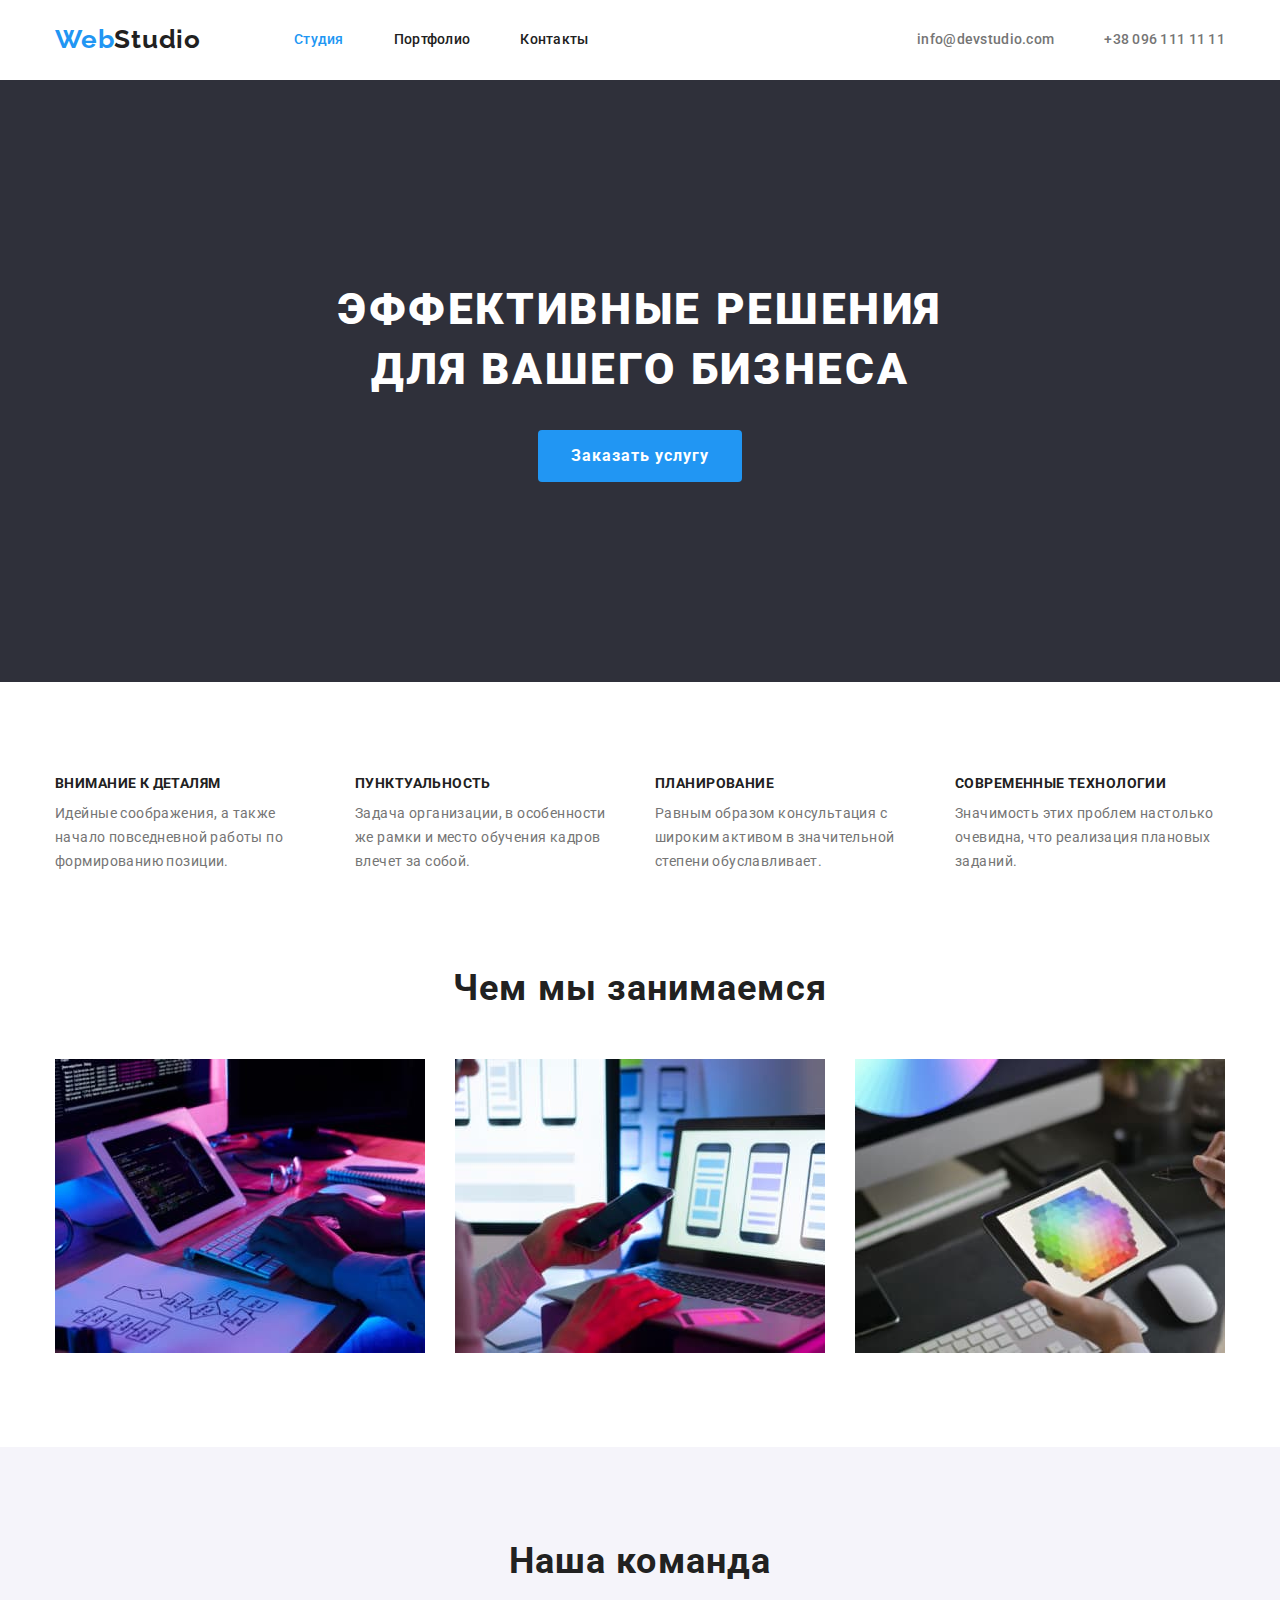
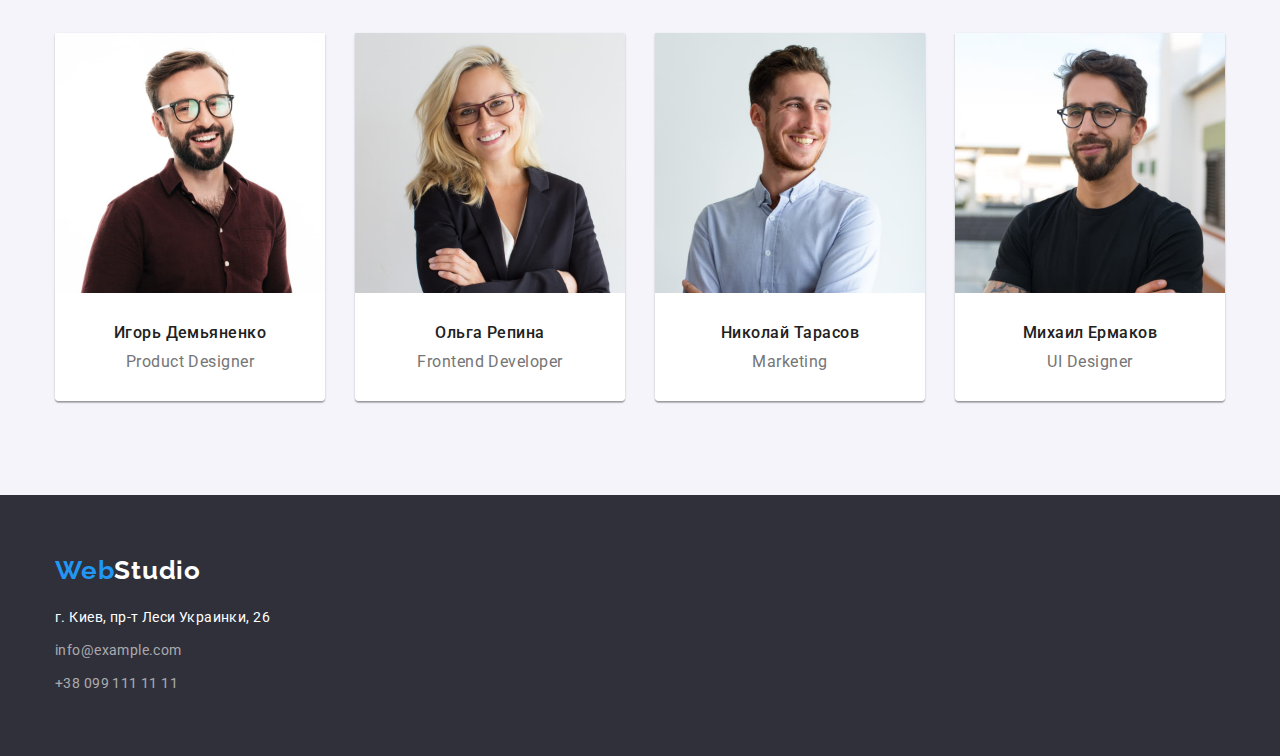
==== commit e0f6e8e8: "Переделаны карточки на странице портфолио" ====
--- a/index.html
+++ b/index.html
@@ -18,60 +18,63 @@
   <body>
     <!-- Шапка сайта -->
     <div class="container">
-      <header class="head-nav">
+      <header class="nav">
         <nav class="nav-logo">
           <a href="./index.html" class="logo link"
             >Web<Studio class="logoblack">Studio</span></a
           >
           <ul class="site-nav list">
-            <li class="site-nav-item"><a href="./index.html" class="link current">Студия</a></li>
-            <li class="site-nav-item"><a href="./portfolio.html" class="link">Портфолио</a></li>
-            <li class="site-nav-item"><a href="" class="link">Контакты</a></li>
+            <li class="item"><a href="./index.html" class="link current">Студия</a></li>
+            <li class="item"><a href="./portfolio.html" class="link">Портфолио</a></li>
+            <li class="item"><a href="" class="link">Контакты</a></li>
           </ul>
         </nav>
         <ul class="site-nav-contacts list">
-          <li class="site-contact-item"><a href="" class="link link-contact">info@devstudio.com</a></li>
-          <li class="site-contact-item"><a href="" class="link link-contact">+38 096 111 11 11</a></li>
+          <li class="item"><a href="" class="link">info@devstudio.com</a></li>
+          <li class="item"><a href="" class="link">+38 096 111 11 11</a></li>
         </ul>
-    </header>
+      </header>
     </div>
     <main>
-      <!-- Секция с банером -->
+      <!-- Секция HERO -->
          <section class="promo">
            <div class="container">
-            <h1 class="h1">Эффективные решения для вашего бизнеса</h1>
+            <h1 class="headline">Эффективные решения для вашего бизнеса</h1>
             <button type="button" class="btn-hero">Заказать услугу</button>
           </div>
         </section>
-      <!-- Секция с преимуществоми -->
+      <!-- Преимущества -->
         <section class="features">
           <div class="container">
             <h2 hidden class="section-title">Особенности</h2>
-            <ul class="list futures-section">
-              <li class="futures-list">
-                <h3 class="features-title">Внимание к деталям</h3>
-                <p class="features-p">
+            <ul class="list">
+              <li class="features-item">
+                <h3 class="title">Внимание к деталям</h3>
+                <p class="text">
                   Идейные соображения, а также начало повседневной работы по
                   формированию позиции.
                 </p>
               </li>
-              <li class="futures-list">
-                <h3 class="features-title">Пунктуальность</h3>
-                <p class="features-p">
+
+              <li class="features-item">
+                <h3 class="title">Пунктуальность</h3>
+                <p class="text">
                   Задача организации, в особенности же рамки и место обучения кадров
                   влечет за собой.
                 </p>
               </li>
-              <li class="futures-list">
-                <h3 class="features-title">Планирование</h3>
-                <p class="features-p">
+
+              <li class="features-item">
+                <h3 class="title">Планирование</h3>
+                <p class="text">
                   Равным образом консультация с широким активом в значительной
                   степени обуславливает.
                 </p>
               </li>
-              <li class="futures-list">
-                <h3 class="features-title">Современные технологии</h3>
-                <p class="features-p">
+
+              <li class="features-item">
+                <h3 class="title">Современные технологии</h3>
+                <p class="text">
                   Значимость этих проблем настолько очевидна, что реализация
                   плановых заданий.
                 </p>
@@ -79,18 +82,16 @@
             </ul>
           </div>
         </section>
-      <!-- Секция "Чем занимаемся" -->
+      <!-- Чем занимаемся -->
         <section class="activity">
           <div class="container">
-            <h2 class="title-section">Чем мы занимаемся</h2>
+            <h2 class="section-title">Чем мы занимаемся</h2>
             <ul class="section-product list">
               <li>
                 <a href=""
                   ><img
                     src="./images/box-1.jpg"
                     alt="Поддержка"
-                    width="370"
-                    height="300"
                   />
                 </a>
               </li>
@@ -99,8 +100,6 @@
                   ><img
                     src="./images/box-2.jpg"
                     alt="Модернизация"
-                    width="370"
-                    height="300"
                   />
                 </a>
               </li>
@@ -109,58 +108,67 @@
                   ><img
                     src="./images/box-3.jpg"
                     alt="Оптимизация"
-                    width="370"
-                    height="300"
                   />
                 </a>
               </li>
             </ul>
           </div>
         </section>
-      <!-- Наша команда -->
+      <!-- Команда -->
         <section class="team">
            <div class="container">
-            <h2 class="title-section">Наша команда</h2>
-              <ul class="section-team list">
+            <h2 class="section-title">Наша команда</h2>
+              <ul class="list">
                 <li class="team-list">
-                  <img
+                  <div class="taem-thumb">
+                    <img
                     src="./images/img-1.jpg"
                     alt="Игорь Демьяненко"
-                    width="270"
-                    height="260"
                   />
-                  <h3 class="title-team">Игорь Демьяненко</h3>
-                  <p lang="en" class="team-p">Product Designer</p>
+                  </div>
+                  <div class="team-content">
+                    <h3 class="title">Игорь Демьяненко</h3>
+                    <p lang="en" class="text">Product Designer</p>
+                  </div>
                 </li>
+
                 <li class="team-list">
-                  <img
-                    src="./images/img-2.jpg"
-                    alt="Ольга Репина"
-                    width="270"
-                    height="260"
-                  />
-                  <h3 class="title-team">Ольга Репина</h3>
-                  <p lang="en" class="team-p">Frontend Developer</p>
+                  <div class="team-thumb">
+                    <img
+                      src="./images/img-2.jpg"
+                      alt="Ольга Репина"
+                    />
+                  </div>
+                  <div class="team-content">
+                    <h3 class="title">Ольга Репина</h3>
+                    <p lang="en" class="text">Frontend Developer</p>
+                  </div>
                 </li>
+
                 <li class="team-list">
-                  <img
-                    src="./images/img-3.jpg"
-                    alt="Николай Тарасов"
-                    width="270"
-                    height="260"
-                  />
-                  <h3 class="title-team">Николай Тарасов</h3>
-                  <p lang="en" class="team-p">Marketing</p>
+                  <div class="team-thumb">
+                    <img
+                      src="./images/img-3.jpg"
+                      alt="Николай Тарасов"
+                    />
+                  </div>
+                  <div class="team-content">
+                    <h3 class="title">Николай Тарасов</h3>
+                    <p lang="en" class="text">Marketing</p>
+                  </div>
                 </li>
+                
                 <li class="team-list">
-                  <img
-                    src="./images/img-4.jpg"
-                    alt="Михаил Ермаков"
-                    width="270"
-                    height="260"
-                  />
-                  <h3 class="title-team">Михаил Ермаков</h3>
-                  <p lang="en" class="team-p">UI Designer</p>
+                  <div class="team-thumb">
+                    <img
+                      src="./images/img-4.jpg"
+                      alt="Михаил Ермаков"
+                    />
+                  </div>
+                  <div class="team-content">
+                    <h3 class="title">Михаил Ермаков</h3>
+                    <p lang="en" class="text">UI Designer</p>
+                  </div>
                 </li>
               </ul>
         </div>
--- a/css/style.css
+++ b/css/style.css
@@ -1,11 +1,16 @@
 :root {
+  /* -----Цветовые переменные----- */
   --primary-text-color: #212121;
   --secondary-text-color: #757575;
   --accent-color: #2196f3;
-  --h1-color: #ffffff;
+  --heading-color: #ffffff;
   --footer-color: #2f303a;
   --footer-address: rgba(255, 255, 255, 0.6);
   --background-filter: #f5f4fa;
+  /* -----Числовые переменные----- */
+  --body-padding: 15px;
+  --section-padding: 94px;
+  --card-set-gap: 30px;
 }
 
 body {
@@ -15,14 +20,16 @@
 
 img {
   display: block;
+  max-width: 100%;
+  height: auto;
 }
 
 .container {
+  width: 1200px;
+  padding-left: var(--body-padding);
+  padding-right: var(--body-padding);
   margin-left: auto;
   margin-right: auto;
-  width: 1200px;
-  padding-left: 15px;
-  padding-right: 15px;
 }
 
 .list {
@@ -35,14 +42,10 @@
   text-decoration: none;
 }
 
-/* .section-title {
-  margin: 0;
-} */
-
 /* -----Хедер----- */
 /* -----Лого----- */
 
-.head-nav {
+.nav {
   display: flex;
   align-items: center;
 }
@@ -70,15 +73,15 @@
 }
 
 .logo .logo-white {
-  color: var(--h1-color);
-}
-/* Навигация */
+  color: var(--heading-color);
+}
+/* -----Навигация----- */
 .site-nav {
   display: flex;
   margin-left: 93px;
 }
 
-.site-nav .site-nav-item + .site-nav-item {
+.site-nav .item + .item {
   margin-left: 50px;
 }
 
@@ -108,7 +111,7 @@
   margin-left: auto;
 }
 
-.site-contact-item + .site-contact-item {
+.site-nav-contacts .item + .item {
   padding-left: 50px;
 }
 
@@ -133,7 +136,7 @@
 }
 
 /* Контакты */
-.site-nav .link-contact {
+.site-nav-contacts .link {
   color: var(--secondary-text-color);
   font-weight: 500;
   font-size: 14px;
@@ -141,12 +144,12 @@
   letter-spacing: 0.02em;
 }
 
-.site-nav .link-contact:hover,
-.site-nav .link-contact:focus {
-  color: var(--accent-color);
-}
-
-/* Main */
+.site-nav-contacts .link:hover,
+.site-nav-contacts .link:focus {
+  color: var(--accent-color);
+}
+
+/* -----Секция HERO----- */
 
 .promo {
   background-color: var(--footer-color);
@@ -155,12 +158,12 @@
   padding-bottom: 200px;
 }
 
-.h1 {
+.headline {
   display: block;
   width: 696px;
   margin: 0 auto;
 
-  color: var(--h1-color);
+  color: var(--heading-color);
   font-weight: 900;
   font-size: 44px;
   line-height: 1.36;
@@ -181,7 +184,7 @@
   margin-top: 30px;
 
   background-color: var(--accent-color);
-  color: var(--h1-color);
+  color: var(--heading-color);
   font-family: Roboto;
   font-style: normal;
   font-weight: 700;
@@ -193,26 +196,22 @@
   cursor: pointer;
 }
 
-/* Особенности */
+/* -----Преимущества----- */
 
 .features {
-  padding-top: 94px;
-}
-
-.futures-section {
+  padding-top: var(--section-padding);
+}
+
+.features .list {
   display: flex;
   justify-content: space-between;
 }
 
-/* .futures-list + .futures-list {
-  margin-left: 30px;
-}
- */
-.futures-list {
+.features-item {
   width: 270px;
 }
 
-.features-title {
+.features-item .title {
   color: var(--primary-text-color);
   font-weight: 700;
   font-size: 14px;
@@ -222,27 +221,21 @@
   padding-bottom: 10px;
 }
 
-.features-p {
+.features-item .text {
   color: var(--secondary-text-color);
   font-size: 14px;
   line-height: 1.7;
   letter-spacing: 0.03em;
 }
 
-/* Чем занимаемся */
+/* -----Чем занимаемся----- */
 
 .activity {
-  padding-top: 94px;
-  padding-bottom: 94px;
-}
-
-.section-product {
-  display: flex;
-  justify-content: space-between;
-  margin-top: 50px;
-}
-
-.title-section {
+  padding-top: var(--section-padding);
+  padding-bottom: var(--section-padding);
+}
+
+.section-title {
   margin-top: 0;
   margin-bottom: 0;
   color: var(--primary-text-color);
@@ -253,55 +246,68 @@
   letter-spacing: 0.03em;
 }
 
-/* Команда */
+.section-product {
+  display: flex;
+  justify-content: space-between;
+  margin-top: 50px;
+}
+
+/* -----Команда----- */
 
 .team {
-  padding-top: 94px;
-  padding-bottom: 94px;
+  padding-top: var(--section-padding);
+  padding-bottom: var(--section-padding);
   background-color: var(--background-filter);
 }
 
-/* .team .title-section {
-  padding-top: 94px;
-  padding-bottom: 50px;
-} */
-
-.title-team {
+.team .section-title {
+  margin-bottom: 50px;
+}
+
+.team .list {
+  display: flex;
+  flex-wrap: wrap;
+  margin-top: -50px;
+  margin-left: -30px;
+}
+
+.team-list {
+  flex-basis: calc(100% / 4 - 30px);
+  margin-top: 50px;
+  margin-left: 30px;
+
+  box-shadow: 0px 1px 3px rgba(0, 0, 0, 0.12), 0px 1px 1px rgba(0, 0, 0, 0.14),
+    0px 2px 1px rgba(0, 0, 0, 0.2);
+  border-radius: 0px 0px 4px 4px;
+  overflow: hidden;
+}
+
+.team-content {
+  text-align: center;
   padding-top: 30px;
-  padding-bottom: 10px;
+  padding-bottom: 30px;
+
+  background-color: var(--heading-color);
+}
+
+.team-list .title {
+  margin-bottom: 10px;
 
   color: var(--primary-text-color);
   font-weight: 500;
   font-size: 16px;
   line-height: 1.19;
-  text-align: center;
-  letter-spacing: 0.03em;
-}
-
-.section-team {
-  display: flex;
-  justify-content: space-between;
-  text-align: center;
-  margin-top: 50px;
-}
-
-.team-list {
-  box-shadow: 0px 1px 3px rgba(0, 0, 0, 0.12), 0px 1px 1px rgba(0, 0, 0, 0.14),
-    0px 2px 1px rgba(0, 0, 0, 0.2);
-  border-radius: 0px 0px 4px 4px;
-}
-
-.team-p {
-  padding-bottom: 30px;
-
+  letter-spacing: 0.03em;
+}
+
+.team-list .text {
   color: var(--secondary-text-color);
   font-size: 16px;
-  line-height: 1.87;
-  text-align: center;
-  letter-spacing: 0.03em;
-}
-
-/* Футтер */
+  line-height: 1.19;
+  letter-spacing: 0.03em;
+}
+
+/* -----Футтер----- */
 
 .footer {
   background-color: var(--footer-color);
@@ -328,7 +334,7 @@
 }
 
 .map {
-  color: var(--h1-color);
+  color: var(--heading-color);
 }
 
 .address-list .address-item + .address-item {
@@ -337,21 +343,30 @@
 
 .address-contact:hover,
 .address-contact:focus {
-  color: var(--h1-color);
-}
-
-/* Плитки второй страницы */
-
+  color: var(--heading-color);
+}
+
+/* -----ВТОРАЯ СТРАНИЦА----- */
+
+/* -----Фильтр----- */
 .card-container {
   border-top: 1px solid #ececec;
-  padding-top: 94px;
-  padding-bottom: 94px;
+  padding-top: var(--section-padding);
+  padding-bottom: var(--section-padding);
 }
 
 .filter-list {
   display: flex;
   justify-content: center;
   margin-bottom: 50px;
+}
+
+.filter-list .item {
+  display: inline-block;
+}
+
+.filter-list .item + .item {
+  padding-left: 8px;
 }
 
 .btn-filter {
@@ -378,52 +393,39 @@
   color: var(--background-filter);
 }
 
-.filter-item {
-  display: inline-block;
-}
-
-.filter-list .filter-item + .filter-item {
-  padding-left: 8px;
-}
-
-.card {
+/* -----Карточки----- */
+
+.card-set {
   display: flex;
   flex-wrap: wrap;
-  justify-content: space-between;
-  /* width: calc((100% - 60px) / 3); */
-}
-
-.card-item {
-  width: 370px;
-  margin-bottom: 30px;
-}
-
-.card-item:nth-last-child(-n + 3) {
-  margin-bottom: 0;
-}
-
-.heading-card {
+  margin-top: calc(-1 * var(--card-set-gap));
+  margin-left: calc(-1 * var(--card-set-gap));
+}
+
+.card-set .item {
+  flex-basis: calc(100% / 3 - var(--card-set-gap));
+  margin-top: var(--card-set-gap);
+  margin-left: var(--card-set-gap);
+}
+
+.card-content {
+  border: 1px solid #eeeeee;
+  padding: 20px 24px;
+}
+
+.card-content .title {
   color: var(--primary-text-color);
   font-weight: 700;
   font-size: 18px;
   line-height: 2;
   letter-spacing: 0.06em;
-  margin: 0;
-}
-
-.description-card {
+  margin-bottom: 4px;
+}
+
+.card-content .text {
   color: var(--secondary-text-color);
   font-weight: 400;
   font-size: 16px;
   line-height: 1.87;
   letter-spacing: 0.03em;
-  margin: 0;
-}
-
-.card-sign {
-  border: 1px solid #eeeeee;
-  box-sizing: border-box;
-  padding-top: 20px;
-  padding-left: 24px;
-  padding-bottom: 20px;
-}
+}
